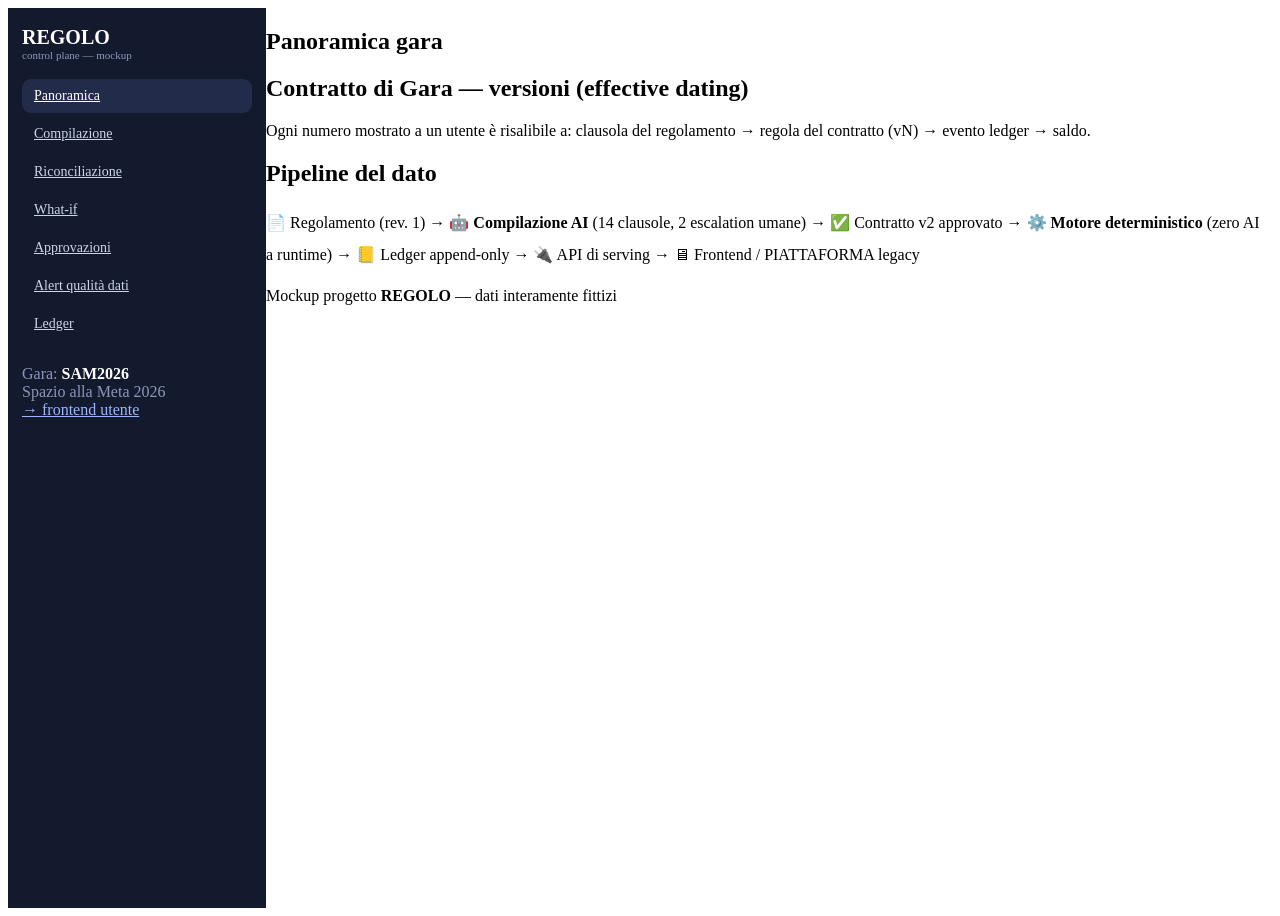
==== mockup/05_frontend/backoffice.html @ 6100ba3d "Progetto REGOLO: presentazione, mockup end-to-end e roadmap Fase 0 completa: documento di presentazi" ====
<!DOCTYPE html>
<html lang="it">
<head>
<meta charset="utf-8">
<meta name="viewport" content="width=device-width, initial-scale=1">
<title>REGOLO — Backoffice (control plane)</title>
<link rel="stylesheet" href="/static/style.css">
<style>
  body { display:flex; min-height:100vh; }
  aside { width:230px; background:#141a2e; color:#cdd4ea; padding:18px 14px; flex-shrink:0; }
  aside .logo { font-size:20px; font-weight:800; color:#fff; margin-bottom:4px; }
  aside .logo small { display:block; font-size:11px; font-weight:500; color:#8c96b8; }
  aside nav { margin-top:18px; display:flex; flex-direction:column; gap:4px; }
  aside nav a { display:block; padding:9px 12px; border-radius:9px; color:#cdd4ea; font-size:14px; }
  aside nav a.attivo, aside nav a:hover { background:#222b49; color:#fff; }
  main { flex:1; }
  main .contenitore { max-width:1000px; }
  section { display:none; } section.attiva { display:block; }
  .clausola { border:1px solid var(--bordo); border-radius:12px; padding:14px; margin-bottom:10px; }
  .conf-bar { height:7px; border-radius:99px; background:#e9edf6; overflow:hidden; width:120px; display:inline-block; vertical-align:middle; }
  .escalation { background:#fbf6ea; border:1px solid #ecd9a8; border-radius:10px; padding:10px 12px; margin-top:10px; font-size:13.5px; }
  .versione { border-left:3px solid var(--blu); padding:6px 12px; margin:8px 0; }
</style>
</head>
<body>
<aside>
  <div class="logo">REGOLO <small>control plane — mockup</small></div>
  <nav id="nav">
    <a href="#panoramica" class="attivo">Panoramica</a>
    <a href="#compilazione">Compilazione</a>
    <a href="#riconciliazione">Riconciliazione</a>
    <a href="#whatif">What-if</a>
    <a href="#approvazioni">Approvazioni</a>
    <a href="#alert">Alert qualità dati</a>
    <a href="#ledger">Ledger</a>
  </nav>
  <p class="small" style="color:#8c96b8; margin-top:24px">Gara: <b style="color:#fff">SAM2026</b><br>
  Spazio alla Meta 2026<br><a href="/" style="color:#9db4ff">→ frontend utente</a></p>
</aside>

<main>
<div class="barra-brand"></div>
<div class="contenitore">

  <!-- ══════════ PANORAMICA ══════════ -->
  <section id="panoramica" class="attiva">
    <h1 style="margin-bottom:14px">Panoramica gara</h1>
    <div class="riga" style="margin-bottom:16px" id="pan-kpi"></div>
    <div class="card">
      <h2>Contratto di Gara — versioni (effective dating)</h2>
      <div id="pan-versioni"></div>
      <p class="small muted" style="margin-top:8px">Ogni numero mostrato a un utente è risalibile a:
      clausola del regolamento → regola del contratto (vN) → evento ledger → saldo.</p>
    </div>
    <div class="card">
      <h2>Pipeline del dato</h2>
      <p class="small" style="line-height:2">
        📄 Regolamento (rev. 1) → 🤖 <b>Compilazione AI</b> (14 clausole, 2 escalation umane) →
        ✅ Contratto v2 approvato → ⚙️ <b>Motore deterministico</b> (zero AI a runtime) →
        📒 Ledger append-only → 🔌 API di serving → 🖥 Frontend / PIATTAFORMA legacy</p>
    </div>
  </section>

  <!-- ══════════ COMPILAZIONE ══════════ -->
  <section id="compilazione">
    <h1 style="margin-bottom:6px">Compilazione del regolamento</h1>
    <p class="muted small" style="margin-bottom:14px" id="comp-meta">—</p>
    <div class="riga" style="margin-bottom:16px" id="comp-kpi"></div>
    <div id="comp-clausole"></div>
  </section>

  <!-- ══════════ RICONCILIAZIONE ══════════ -->
  <section id="riconciliazione">
    <h1 style="margin-bottom:6px">Riconciliazione — shadow mode</h1>
    <p class="muted small" style="margin-bottom:14px">Confronto notturno tra il calcolo REGOLO e i punteggi
    della PIATTAFORMA legacy (aprile + maggio). Le divergenze hanno una diagnosi automatica.</p>
    <div class="riga" style="margin-bottom:16px" id="ric-kpi"></div>
    <div class="card">
      <table><thead><tr><th>PV</th><th style="text-align:right">REGOLO</th>
        <th style="text-align:right">Piattaforma</th><th style="text-align:right">Δ</th><th>Esito</th></tr></thead>
        <tbody id="ric-righe"></tbody></table>
    </div>
  </section>

  <!-- ══════════ WHAT-IF ══════════ -->
  <section id="whatif">
    <h1 style="margin-bottom:6px">What-if — replay retroattivo</h1>
    <p class="muted small" style="margin-bottom:14px" id="wi-descr">—</p>
    <div class="riga" style="margin-bottom:16px" id="wi-kpi"></div>
    <div class="card">
      <h2>Impatto per punto vendita (Δ maggiori)</h2>
      <table><thead><tr><th>PV</th><th>Cluster</th><th style="text-align:right">Punti v1</th>
        <th style="text-align:right">Punti v2 retro</th><th style="text-align:right">Δ</th></tr></thead>
        <tbody id="wi-righe"></tbody></table>
      <p class="small muted" style="margin-top:8px">Il replay è una riesecuzione integrale del motore con
      la v2 su aprile+maggio: è così che una revisione di regolamento diventa un conguaglio
      controllato invece di una richiesta di sviluppo.</p>
    </div>
  </section>

  <!-- ══════════ APPROVAZIONI ══════════ -->
  <section id="approvazioni">
    <h1 style="margin-bottom:6px">Approvazioni (HITL)</h1>
    <p class="muted small" style="margin-bottom:14px">Nessun batch di credito viene contabilizzato senza
    firma umana. L'AI propone, un umano approva.</p>
    <div id="appr-lista"></div>
  </section>

  <!-- ══════════ ALERT ══════════ -->
  <section id="alert">
    <h1 style="margin-bottom:6px">Alert qualità dati</h1>
    <p class="muted small" style="margin-bottom:14px">Input fuori scala rispetto allo storico: esclusi dal
    calcolo (quarantena) finché non vengono verificati col Promotore.</p>
    <div id="alert-lista"></div>
  </section>

  <!-- ══════════ LEDGER ══════════ -->
  <section id="ledger">
    <h1 style="margin-bottom:6px">Ledger eventi <span class="muted small" id="led-tot"></span></h1>
    <p class="muted small" style="margin-bottom:14px">Append-only: i saldi sono somme di eventi, mai valori
    sovrascritti. Filtra per punto vendita:</p>
    <select id="led-filtro" style="margin-bottom:14px"><option value="">— tutti i PV —</option></select>
    <div class="card">
      <table><thead><tr><th>Id</th><th>Data</th><th>PV</th><th>Descrizione</th>
        <th style="text-align:right">Punti</th><th>v</th><th>Stato</th></tr></thead>
        <tbody id="led-righe"></tbody></table>
    </div>
  </section>

  <div class="footer-demo">Mockup progetto <b>REGOLO</b> — dati interamente fittizi</div>
</div>
</main>

<script>
const fmt = n => n.toLocaleString("it-IT");
const eur = n => n.toLocaleString("it-IT", {style:"currency", currency:"EUR"});
const api = async p => (await fetch(p)).json();
const kpiCard = (label, valore, sub) =>
  `<div class="card flex1"><div class="kpi-label">${label}</div>
   <div class="kpi-valore">${valore}</div><div class="kpi-sub">${sub || ""}</div></div>`;

// navigazione a sezioni
function vai(hash) {
  document.querySelectorAll("section").forEach(s => s.classList.remove("attiva"));
  document.querySelectorAll("#nav a").forEach(a => a.classList.remove("attivo"));
  const id = (hash || "#panoramica").slice(1);
  document.getElementById(id)?.classList.add("attiva");
  document.querySelector(`#nav a[href="#${id}"]`)?.classList.add("attivo");
}
window.addEventListener("hashchange", () => vai(location.hash));

async function init() {
  const [gara, ric, wi, appr, alerts, comp, led, pvs] = await Promise.all([
    api("/api/gara"), api("/api/riconciliazione"), api("/api/whatif"), api("/api/approvazioni"),
    api("/api/alerts"), api("/api/compilazione"), api("/api/ledger?limit=100"), api("/api/pv")]);

  // ----- panoramica -----
  document.getElementById("pan-kpi").innerHTML =
    kpiCard("Contratto attivo", "v" + gara.contratto_attivo, "dal 01/06 (effective dating)") +
    kpiCard("Punti vendita", pvs.length, "3 cluster") +
    kpiCard("Riconciliazione", `${ric.allineati}/${ric.pv_totali}`, ric.divergenze + " divergenze trovate") +
    kpiCard("Alert aperti", alerts.length, "quarantena dati");
  document.getElementById("pan-versioni").innerHTML = gara.versioni_contratto.map(v =>
    `<div class="versione"><b>v${v.v}</b> — valida dal ${v.valido_dal} · approvata il ${v.approvato_il}
     ${v.changelog ? '<div class="small muted">' + v.changelog.join(" · ") + "</div>" : ""}</div>`).join("");

  // ----- compilazione -----
  const s = comp.statistiche;
  document.getElementById("comp-meta").textContent =
    `${comp.documento_fonte} (${comp.revisione_fonte}) · compilato il ${comp.data_compilazione} · ` +
    `approvato da ${comp.approvato_da} il ${comp.approvato_il}`;
  document.getElementById("comp-kpi").innerHTML =
    kpiCard("Clausole analizzate", s.clausole_analizzate, "") +
    kpiCard("Interpretate auto", s.interpretate_automaticamente, "confidenza ≥ soglia") +
    kpiCard("Escalation a umano", s.escalation_verifica_umana, "ambiguità bloccanti, poi risolte");
  document.getElementById("comp-clausole").innerHTML = comp.clausole.map(c => {
    const colore = c.confidenza >= 0.85 ? "var(--ok)" : c.confidenza >= 0.7 ? "var(--warn)" : "var(--ko)";
    return `<div class="clausola">
      <div style="display:flex; gap:10px; align-items:center; flex-wrap:wrap">
        <b>${c.id} · ${c.articolo}</b>
        <span class="conf-bar"><span style="display:block;height:100%;width:${Math.round(c.confidenza*100)}%;background:${colore}"></span></span>
        <span class="small muted">confidenza ${(c.confidenza*100).toFixed(0)}%</span>
        ${c.stato === "auto" ? '<span class="chip ok">auto</span>'
                             : '<span class="chip warn">verificata da umano</span>'}
      </div>
      <div class="small muted" style="margin:8px 0 4px">«${c.testo_estratto}»</div>
      <div class="small"><b>Interpretazione:</b> ${c.interpretazione}</div>
      ${c.escalation ? `<div class="escalation">⚠️ <b>${c.escalation.motivo}</b><br>
        ✔ ${c.escalation.risoluzione}<br>
        <span class="muted">${c.escalation.fonte_risoluzione} — verificato da ${c.escalation.verificato_da}
        il ${c.escalation.verificato_il}</span></div>` : ""}
    </div>`;
  }).join("");

  // ----- riconciliazione -----
  document.getElementById("ric-kpi").innerHTML =
    kpiCard("PV confrontati", ric.pv_totali, ric.periodi.join(" + ")) +
    kpiCard("Allineati", ric.allineati, "Δ = 0") +
    kpiCard("Divergenze", ric.divergenze, "con diagnosi automatica");
  document.getElementById("ric-righe").innerHTML = ric.righe.map(r =>
    `<tr class="${r.esito === "KO" ? "evidenzia" : ""}">
      <td>${r.pv}<div class="small muted">${r.insegna}</div></td>
      <td style="text-align:right">${fmt(r.punti_regolo)}</td>
      <td style="text-align:right">${fmt(r.punti_piattaforma)}</td>
      <td style="text-align:right" class="${r.delta ? "punti-neg" : ""}">${r.delta > 0 ? "+" : ""}${fmt(r.delta)}</td>
      <td>${r.esito === "OK" ? '<span class="chip ok">OK</span>' : '<span class="chip ko">KO</span>'}
      ${r.diagnosi ? '<div class="small" style="max-width:330px;margin-top:4px">🔎 ' + r.diagnosi + "</div>" : ""}</td></tr>`).join("");

  // ----- what-if -----
  document.getElementById("wi-descr").textContent = wi.descrizione;
  document.getElementById("wi-kpi").innerHTML =
    kpiCard("Δ punti totale", "+" + fmt(wi.delta_punti_totale), "v2 retroattiva vs corso effettivo") +
    kpiCard("Δ budget premi", "+" + eur(wi.delta_budget_eur), "a 0,25 €/punto") +
    kpiCard("PV impattati", wi.pv_impattati, "su " + wi.righe.length);
  document.getElementById("wi-righe").innerHTML = wi.righe.slice(0, 12).map(r =>
    `<tr><td>${r.pv}<div class="small muted">${r.insegna}</div></td><td>${r.cluster}</td>
      <td style="text-align:right">${fmt(r.punti_v1)}</td>
      <td style="text-align:right">${fmt(r.punti_v2_retro)}</td>
      <td style="text-align:right" class="punti-pos">+${fmt(r.delta)}</td></tr>`).join("");

  // ----- approvazioni -----
  document.getElementById("appr-lista").innerHTML = appr.map((a, i) => `
    <div class="card"><div style="display:flex; align-items:center; gap:12px; flex-wrap:wrap">
      <div style="flex:1"><b>${a.batch}</b>
        <div class="small muted">${fmt(a.punti)} punti${a.valore_eur ? " · " + eur(a.valore_eur) : ""}
        ${a.pv_coinvolti ? " · " + a.pv_coinvolti + " PV" : ""}${a.nota ? " · " + a.nota : ""}</div>
        ${a.approvato_da ? `<div class="small muted">approvato da ${a.approvato_da} il ${a.approvato_il}</div>` : ""}</div>
      ${a.stato === "approvato"
        ? '<span class="chip ok">approvato</span>'
        : `<span class="chip warn" id="appr-chip-${i}">in attesa</span>
           <button class="primario" id="appr-btn-${i}"
             onclick="document.getElementById('appr-chip-${i}').outerHTML='<span class=&quot;chip ok&quot;>approvato (demo)</span>';this.disabled=true">
             Approva batch</button>`}
    </div></div>`).join("");

  // ----- alert -----
  document.getElementById("alert-lista").innerHTML = alerts.length ? alerts.map(a => `
    <div class="card"><b>⚠️ ${a.pv} — periodo ${a.periodo}</b>
      <span class="chip warn" style="margin-left:8px">${a.stato}</span>
      <p class="small" style="margin-top:8px">${a.dettaglio}</p></div>`).join("")
    : '<div class="card muted">Nessun alert aperto.</div>';

  // ----- ledger -----
  const sel = document.getElementById("led-filtro");
  sel.innerHTML += pvs.map(p => `<option value="${p.codice}">${p.codice} — ${p.insegna}</option>`).join("");
  const renderLedger = d => {
    document.getElementById("led-tot").textContent = `(${d.totale} eventi, mostro i più recenti)`;
    document.getElementById("led-righe").innerHTML = d.eventi.map(e =>
      `<tr><td class="muted small">${e.id}</td><td class="muted">${e.ts.slice(0,10)}</td><td>${e.pv}</td>
        <td class="small">${e.descrizione}</td>
        <td style="text-align:right" class="${e.punti < 0 ? "punti-neg" : "punti-pos"}">${e.punti > 0 ? "+" : ""}${fmt(e.punti)}</td>
        <td class="muted small">v${e.contratto_v}</td>
        <td>${e.stato === "contabilizzato" ? '<span class="chip ok">contab.</span>' : '<span class="chip warn">in appr.</span>'}</td></tr>`).join("");
  };
  renderLedger(led);
  sel.onchange = async () => renderLedger(await api("/api/ledger?limit=100" + (sel.value ? "&pv=" + sel.value : "")));

  vai(location.hash);
}
init();
</script>
</body>
</html>
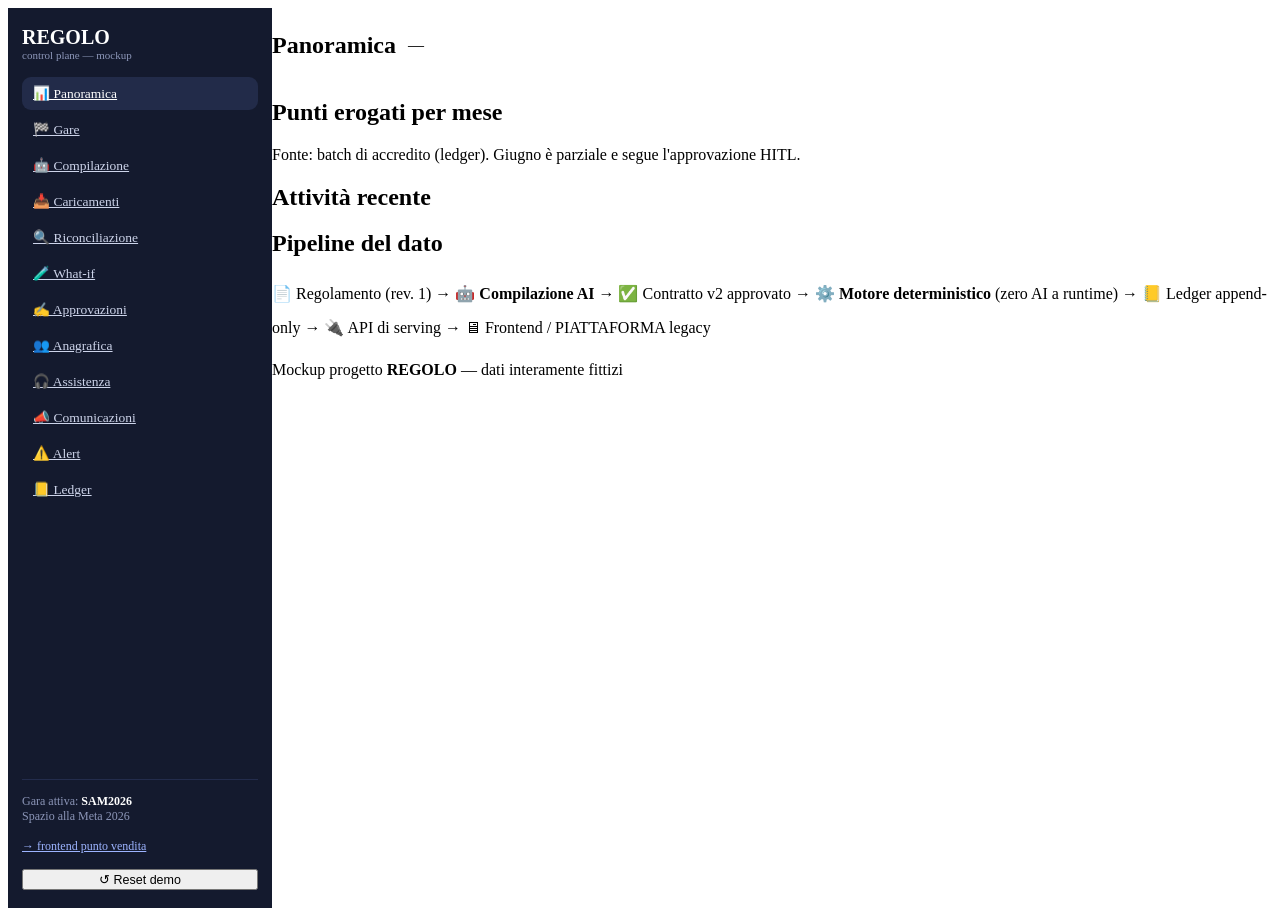
==== commit d275e9ee: "Frontend e backoffice maturi: azioni reali su runtime store - API v2: ordini a catalogo (controllo s" ====
--- a/mockup/05_frontend/backoffice.html
+++ b/mockup/05_frontend/backoffice.html
@@ -7,257 +7,611 @@
 <link rel="stylesheet" href="/static/style.css">
 <style>
   body { display:flex; min-height:100vh; }
-  aside { width:230px; background:#141a2e; color:#cdd4ea; padding:18px 14px; flex-shrink:0; }
-  aside .logo { font-size:20px; font-weight:800; color:#fff; margin-bottom:4px; }
+  aside { width:236px; background:#141a2e; color:#cdd4ea; padding:18px 14px; flex-shrink:0;
+          display:flex; flex-direction:column; }
+  aside .logo { font-size:20px; font-weight:800; color:#fff; }
   aside .logo small { display:block; font-size:11px; font-weight:500; color:#8c96b8; }
-  aside nav { margin-top:18px; display:flex; flex-direction:column; gap:4px; }
-  aside nav a { display:block; padding:9px 12px; border-radius:9px; color:#cdd4ea; font-size:14px; }
+  aside nav { margin-top:16px; display:flex; flex-direction:column; gap:3px; }
+  aside nav a { display:flex; align-items:center; gap:9px; padding:8px 11px; border-radius:9px;
+                color:#cdd4ea; font-size:13.5px; }
   aside nav a.attivo, aside nav a:hover { background:#222b49; color:#fff; }
-  main { flex:1; }
-  main .contenitore { max-width:1000px; }
-  section { display:none; } section.attiva { display:block; }
-  .clausola { border:1px solid var(--bordo); border-radius:12px; padding:14px; margin-bottom:10px; }
-  .conf-bar { height:7px; border-radius:99px; background:#e9edf6; overflow:hidden; width:120px; display:inline-block; vertical-align:middle; }
-  .escalation { background:#fbf6ea; border:1px solid #ecd9a8; border-radius:10px; padding:10px 12px; margin-top:10px; font-size:13.5px; }
-  .versione { border-left:3px solid var(--blu); padding:6px 12px; margin:8px 0; }
+  aside nav a .badge { margin-left:auto; background:var(--ko); color:#fff; font-size:10.5px;
+                       border-radius:99px; padding:1px 7px; }
+  aside .fondo { margin-top:auto; padding-top:14px; border-top:1px solid #232c4c; font-size:12px; color:#8c96b8; }
+  main { flex:1; min-width:0; }
+  main .contenitore { max-width:1020px; }
+  section.vista { display:none; } section.vista.attiva { display:block; animation:appare .22s ease; }
+  .clausola { border:1px solid var(--bordo); border-radius:12px; padding:13px 15px; margin-bottom:10px; background:#fff; }
+  .conf-bar { height:7px; border-radius:99px; background:#e9edf6; overflow:hidden; width:110px;
+              display:inline-block; vertical-align:middle; }
+  .escalation { background:#fbf6ea; border:1px solid #ecd9a8; border-radius:10px; padding:10px 12px;
+                margin-top:10px; font-size:13.5px; }
+  .testata-vista { display:flex; align-items:center; gap:12px; flex-wrap:wrap; margin:4px 0 14px; }
+  .testata-vista p { width:100%; }
 </style>
 </head>
 <body>
 <aside>
   <div class="logo">REGOLO <small>control plane — mockup</small></div>
   <nav id="nav">
-    <a href="#panoramica" class="attivo">Panoramica</a>
-    <a href="#compilazione">Compilazione</a>
-    <a href="#riconciliazione">Riconciliazione</a>
-    <a href="#whatif">What-if</a>
-    <a href="#approvazioni">Approvazioni</a>
-    <a href="#alert">Alert qualità dati</a>
-    <a href="#ledger">Ledger</a>
+    <a href="#panoramica" class="attivo">📊 Panoramica</a>
+    <a href="#gare">🏁 Gare</a>
+    <a href="#compilazione">🤖 Compilazione</a>
+    <a href="#caricamenti">📥 Caricamenti</a>
+    <a href="#riconciliazione">🔍 Riconciliazione</a>
+    <a href="#whatif">🧪 What-if</a>
+    <a href="#approvazioni">✍️ Approvazioni<span class="badge" id="b-appr" style="display:none"></span></a>
+    <a href="#anagrafica">👥 Anagrafica</a>
+    <a href="#assistenza">🎧 Assistenza<span class="badge" id="b-tck" style="display:none"></span></a>
+    <a href="#comunicazioni">📣 Comunicazioni</a>
+    <a href="#alert">⚠️ Alert<span class="badge" id="b-alert" style="display:none"></span></a>
+    <a href="#ledger">📒 Ledger</a>
   </nav>
-  <p class="small" style="color:#8c96b8; margin-top:24px">Gara: <b style="color:#fff">SAM2026</b><br>
-  Spazio alla Meta 2026<br><a href="/" style="color:#9db4ff">→ frontend utente</a></p>
+  <div class="fondo">
+    Gara attiva: <b style="color:#fff">SAM2026</b><br>Spazio alla Meta 2026<br><br>
+    <a href="/" style="color:#9db4ff">→ frontend punto vendita</a><br><br>
+    <button class="pericolo" style="width:100%; font-size:12.5px" id="btn-reset">↺ Reset demo</button>
+  </div>
 </aside>
 
 <main>
 <div class="barra-brand"></div>
 <div class="contenitore">
 
-  <!-- ══════════ PANORAMICA ══════════ -->
-  <section id="panoramica" class="attiva">
-    <h1 style="margin-bottom:14px">Panoramica gara</h1>
-    <div class="riga" style="margin-bottom:16px" id="pan-kpi"></div>
-    <div class="card">
-      <h2>Contratto di Gara — versioni (effective dating)</h2>
-      <div id="pan-versioni"></div>
-      <p class="small muted" style="margin-top:8px">Ogni numero mostrato a un utente è risalibile a:
-      clausola del regolamento → regola del contratto (vN) → evento ledger → saldo.</p>
+<!-- ════════ PANORAMICA ════════ -->
+<section id="panoramica" class="vista attiva">
+  <div class="testata-vista"><h1>Panoramica</h1><span class="chip viola" id="p-contratto">—</span></div>
+  <div class="riga" style="margin-bottom:16px" id="p-kpi"></div>
+  <div class="riga">
+    <div class="card flex1" style="min-width:330px">
+      <h2>Punti erogati per mese</h2>
+      <div id="p-mesi"></div>
+      <p class="small muted" style="margin-top:8px">Fonte: batch di accredito (ledger). Giugno è
+      parziale e segue l'approvazione HITL.</p>
     </div>
-    <div class="card">
-      <h2>Pipeline del dato</h2>
-      <p class="small" style="line-height:2">
-        📄 Regolamento (rev. 1) → 🤖 <b>Compilazione AI</b> (14 clausole, 2 escalation umane) →
-        ✅ Contratto v2 approvato → ⚙️ <b>Motore deterministico</b> (zero AI a runtime) →
-        📒 Ledger append-only → 🔌 API di serving → 🖥 Frontend / PIATTAFORMA legacy</p>
+    <div class="card flex1" style="min-width:330px">
+      <h2>Attività recente</h2>
+      <div id="p-attivita"></div>
     </div>
-  </section>
-
-  <!-- ══════════ COMPILAZIONE ══════════ -->
-  <section id="compilazione">
-    <h1 style="margin-bottom:6px">Compilazione del regolamento</h1>
-    <p class="muted small" style="margin-bottom:14px" id="comp-meta">—</p>
-    <div class="riga" style="margin-bottom:16px" id="comp-kpi"></div>
-    <div id="comp-clausole"></div>
-  </section>
-
-  <!-- ══════════ RICONCILIAZIONE ══════════ -->
-  <section id="riconciliazione">
-    <h1 style="margin-bottom:6px">Riconciliazione — shadow mode</h1>
-    <p class="muted small" style="margin-bottom:14px">Confronto notturno tra il calcolo REGOLO e i punteggi
-    della PIATTAFORMA legacy (aprile + maggio). Le divergenze hanno una diagnosi automatica.</p>
-    <div class="riga" style="margin-bottom:16px" id="ric-kpi"></div>
-    <div class="card">
-      <table><thead><tr><th>PV</th><th style="text-align:right">REGOLO</th>
-        <th style="text-align:right">Piattaforma</th><th style="text-align:right">Δ</th><th>Esito</th></tr></thead>
-        <tbody id="ric-righe"></tbody></table>
+  </div>
+  <div class="card">
+    <h2>Pipeline del dato</h2>
+    <p class="small" style="line-height:2.1">
+      📄 Regolamento (rev. 1) → 🤖 <b>Compilazione AI</b> → ✅ Contratto v2 approvato →
+      ⚙️ <b>Motore deterministico</b> (zero AI a runtime) → 📒 Ledger append-only →
+      🔌 API di serving → 🖥 Frontend / PIATTAFORMA legacy</p>
+  </div>
+</section>
+
+<!-- ════════ GARE ════════ -->
+<section id="gare" class="vista">
+  <div class="testata-vista"><h1>Gare</h1>
+    <div class="spacer"></div>
+    <button class="primario" onclick="modaleNuovaGara()">+ Nuova gara da regolamento</button></div>
+  <div class="card">
+    <div style="display:flex; gap:10px; align-items:center; flex-wrap:wrap">
+      <h2 style="margin:0">Spazio alla Meta 2026</h2>
+      <span class="chip ok">attiva</span><span class="chip">SAM2026</span>
+      <span class="chip blu" id="g-giorni">—</span>
     </div>
-  </section>
-
-  <!-- ══════════ WHAT-IF ══════════ -->
-  <section id="whatif">
-    <h1 style="margin-bottom:6px">What-if — replay retroattivo</h1>
-    <p class="muted small" style="margin-bottom:14px" id="wi-descr">—</p>
-    <div class="riga" style="margin-bottom:16px" id="wi-kpi"></div>
-    <div class="card">
-      <h2>Impatto per punto vendita (Δ maggiori)</h2>
-      <table><thead><tr><th>PV</th><th>Cluster</th><th style="text-align:right">Punti v1</th>
-        <th style="text-align:right">Punti v2 retro</th><th style="text-align:right">Δ</th></tr></thead>
-        <tbody id="wi-righe"></tbody></table>
-      <p class="small muted" style="margin-top:8px">Il replay è una riesecuzione integrale del motore con
-      la v2 su aprile+maggio: è così che una revisione di regolamento diventa un conguaglio
-      controllato invece di una richiesta di sviluppo.</p>
+    <p class="small muted" style="margin:8px 0 12px" id="g-periodo">—</p>
+    <h3>Versioni del contratto (effective dating)</h3>
+    <div id="g-versioni" style="margin-top:6px"></div>
+    <div class="riga" style="margin-top:14px">
+      <div class="card flex1" style="box-shadow:none; background:#f8fafe">
+        <b>📄 Regolamento</b><p class="small muted" style="margin-top:4px">
+        mockup/00_regolamento/REGOLAMENTO_SPAZIO_ALLA_META_2026.md — 12 articoli, rev. 1 del 28/05</p></div>
+      <div class="card flex1" style="box-shadow:none; background:#f8fafe">
+        <b>📐 Contratti YAML</b><p class="small muted" style="margin-top:4px">
+        mockup/01_contratto/gara_spazio_alla_meta.v1.yaml · .v2.yaml — ogni regola cita la clausola</p></div>
     </div>
-  </section>
-
-  <!-- ══════════ APPROVAZIONI ══════════ -->
-  <section id="approvazioni">
-    <h1 style="margin-bottom:6px">Approvazioni (HITL)</h1>
-    <p class="muted small" style="margin-bottom:14px">Nessun batch di credito viene contabilizzato senza
-    firma umana. L'AI propone, un umano approva.</p>
-    <div id="appr-lista"></div>
-  </section>
-
-  <!-- ══════════ ALERT ══════════ -->
-  <section id="alert">
-    <h1 style="margin-bottom:6px">Alert qualità dati</h1>
-    <p class="muted small" style="margin-bottom:14px">Input fuori scala rispetto allo storico: esclusi dal
-    calcolo (quarantena) finché non vengono verificati col Promotore.</p>
-    <div id="alert-lista"></div>
-  </section>
-
-  <!-- ══════════ LEDGER ══════════ -->
-  <section id="ledger">
-    <h1 style="margin-bottom:6px">Ledger eventi <span class="muted small" id="led-tot"></span></h1>
-    <p class="muted small" style="margin-bottom:14px">Append-only: i saldi sono somme di eventi, mai valori
-    sovrascritti. Filtra per punto vendita:</p>
-    <select id="led-filtro" style="margin-bottom:14px"><option value="">— tutti i PV —</option></select>
-    <div class="card">
-      <table><thead><tr><th>Id</th><th>Data</th><th>PV</th><th>Descrizione</th>
-        <th style="text-align:right">Punti</th><th>v</th><th>Stato</th></tr></thead>
-        <tbody id="led-righe"></tbody></table>
+  </div>
+</section>
+
+<!-- ════════ COMPILAZIONE ════════ -->
+<section id="compilazione" class="vista">
+  <div class="testata-vista"><h1>Compilazione del regolamento</h1>
+    <p class="muted small" id="comp-meta">—</p></div>
+  <div id="comp-ai"></div>
+  <div class="riga" style="margin-bottom:16px" id="comp-kpi"></div>
+  <div id="comp-clausole"></div>
+</section>
+
+<!-- ════════ CARICAMENTI ════════ -->
+<section id="caricamenti" class="vista">
+  <div class="testata-vista"><h1>Caricamento dati di prestazione</h1>
+    <p class="muted small">Flusso B: il file viene validato (schema, codici PV, valori, anomalie vs
+    storico) prima di entrare nel motore. Trascina un CSV per provare la validazione reale —
+    es. <code>mockup/02_dati/prestazioni_2026-06.csv</code>.</p></div>
+  <div class="dropzone" id="dropzone">
+    <div style="font-size:30px">📥</div>
+    <b>Trascina qui il file prestazioni</b> oppure clicca per sceglierlo<br>
+    <span class="small">CSV — colonne: periodo, codice_pv, luce_gas, fibra, fotovoltaico, wallbox,
+    clima, storni_luce_gas, storni_fibra</span>
+    <input type="file" id="file-input" accept=".csv" style="display:none">
+  </div>
+  <div id="caric-report" style="margin-top:16px"></div>
+  <div class="card" style="margin-top:16px">
+    <h2>Storico caricamenti</h2>
+    <table><thead><tr><th>File</th><th>Data</th><th style="text-align:right">Righe</th><th>Esito</th><th>Nota</th></tr></thead>
+    <tbody id="caric-storico"></tbody></table>
+  </div>
+</section>
+
+<!-- ════════ RICONCILIAZIONE ════════ -->
+<section id="riconciliazione" class="vista">
+  <div class="testata-vista"><h1>Riconciliazione — shadow mode</h1>
+    <p class="muted small">Confronto notturno tra REGOLO e la PIATTAFORMA legacy (aprile + maggio).
+    Le divergenze hanno diagnosi automatica.</p></div>
+  <div class="riga" style="margin-bottom:16px" id="ric-kpi"></div>
+  <div class="card">
+    <table><thead><tr><th>PV</th><th style="text-align:right">REGOLO</th>
+      <th style="text-align:right">Piattaforma</th><th style="text-align:right">Δ</th><th>Esito</th></tr></thead>
+      <tbody id="ric-righe"></tbody></table>
+  </div>
+</section>
+
+<!-- ════════ WHAT-IF ════════ -->
+<section id="whatif" class="vista">
+  <div class="testata-vista"><h1>What-if — replay retroattivo</h1>
+    <p class="muted small" id="wi-descr">—</p></div>
+  <div class="riga" style="margin-bottom:16px" id="wi-kpi"></div>
+  <div class="card">
+    <h2>Impatto per punto vendita (Δ maggiori)</h2>
+    <table><thead><tr><th>PV</th><th>Cluster</th><th style="text-align:right">Punti v1</th>
+      <th style="text-align:right">Punti v2 retro</th><th style="text-align:right">Δ</th></tr></thead>
+      <tbody id="wi-righe"></tbody></table>
+    <p class="small muted" style="margin-top:8px">Il replay è una riesecuzione reale del motore con la
+    v2 su aprile+maggio: le revisioni diventano conguagli controllati, non change request.</p>
+  </div>
+</section>
+
+<!-- ════════ APPROVAZIONI ════════ -->
+<section id="approvazioni" class="vista">
+  <div class="testata-vista"><h1>Approvazioni (HITL)</h1>
+    <p class="muted small">Nessun batch di credito viene contabilizzato senza firma umana.
+    L'approvazione qui sotto è <b>reale</b>: sposta gli eventi di giugno in «contabilizzato»
+    e aggiorna i saldi che i PV vedono sul frontend.</p></div>
+  <div id="appr-lista"></div>
+</section>
+
+<!-- ════════ ANAGRAFICA ════════ -->
+<section id="anagrafica" class="vista">
+  <div class="testata-vista"><h1>Anagrafica punti vendita</h1>
+    <div class="spacer"></div>
+    <input id="ana-cerca" placeholder="🔎 cerca per codice, città, insegna…" style="min-width:240px">
+    <button class="primario" onclick="modaleNuovoPV()">+ Nuovo PV</button></div>
+  <div class="card">
+    <table><thead><tr><th>PV</th><th>Località</th><th>Cluster</th><th style="text-align:right">Media 2025</th>
+      <th style="text-align:right">Saldo disp.</th><th>Pos.</th><th>Stato</th><th></th></tr></thead>
+      <tbody id="ana-righe"></tbody></table>
+  </div>
+  <p class="small muted">La scrittura dell'anagrafica verso la PIATTAFORMA legacy (write-back) arriva
+  in Fase 2 — qui la modifica è dimostrativa. La dedup AI-assistita è prevista nel control plane reale.</p>
+</section>
+
+<!-- ════════ ASSISTENZA ════════ -->
+<section id="assistenza" class="vista">
+  <div class="testata-vista"><h1>Contact center — coda richieste</h1>
+    <p class="muted small">I ticket aperti dai PV sul frontend arrivano qui. La risposta è
+    <b>reale</b>: il PV la vede nella sua area assistenza.</p></div>
+  <div id="tck-lista"></div>
+</section>
+
+<!-- ════════ COMUNICAZIONI ════════ -->
+<section id="comunicazioni" class="vista">
+  <div class="testata-vista"><h1>Comunicazioni</h1>
+    <p class="muted small">Le comunicazioni pubblicate qui compaiono subito nella sezione News del
+    frontend (azione reale).</p></div>
+  <div class="riga">
+    <div class="card flex1" style="min-width:320px">
+      <h2>Pubblica comunicazione</h2>
+      <label class="campo">Titolo</label>
+      <input id="com-titolo" style="width:100%" placeholder="es. Nuovi premi a catalogo da luglio">
+      <label class="campo">Testo</label>
+      <textarea id="com-testo" placeholder="Testo della comunicazione…"></textarea>
+      <div style="display:flex; justify-content:flex-end; margin-top:12px">
+        <button class="primario" id="com-invia">Pubblica</button></div>
     </div>
-  </section>
-
-  <div class="footer-demo">Mockup progetto <b>REGOLO</b> — dati interamente fittizi</div>
+    <div class="card flex1" style="min-width:320px">
+      <h2>Pubblicate</h2>
+      <div id="com-lista"></div>
+    </div>
+  </div>
+</section>
+
+<!-- ════════ ALERT ════════ -->
+<section id="alert" class="vista">
+  <div class="testata-vista"><h1>Alert qualità dati</h1>
+    <p class="muted small">Input fuori scala rispetto allo storico: esclusi dal calcolo (quarantena)
+    finché non vengono verificati.</p></div>
+  <div id="alert-lista"></div>
+</section>
+
+<!-- ════════ LEDGER ════════ -->
+<section id="ledger" class="vista">
+  <div class="testata-vista"><h1>Ledger eventi <span class="muted small" id="led-tot"></span></h1>
+    <div class="spacer"></div>
+    <select id="led-filtro"><option value="">— tutti i PV —</option></select></div>
+  <div class="card">
+    <table><thead><tr><th>Id</th><th>Data</th><th>PV</th><th>Descrizione</th>
+      <th style="text-align:right">Punti</th><th>v</th><th>Stato</th></tr></thead>
+      <tbody id="led-righe"></tbody></table>
+  </div>
+  <p class="small muted">Append-only: i saldi sono somme di eventi, mai valori sovrascritti.
+  Le spese a catalogo (runtime) compaiono nei movimenti dei singoli PV.</p>
+</section>
+
+<div class="footer-demo">Mockup progetto <b>REGOLO</b> — dati interamente fittizi</div>
 </div>
 </main>
 
+<div class="modale-sfondo" id="modale-sfondo"><div class="modale" id="modale"></div></div>
+<div id="toasts"></div>
+
 <script>
+/* ---------- helper ---------- */
+const $ = id => document.getElementById(id);
 const fmt = n => n.toLocaleString("it-IT");
 const eur = n => n.toLocaleString("it-IT", {style:"currency", currency:"EUR"});
-const api = async p => (await fetch(p)).json();
+const api = async p => { const r = await fetch(p); if (!r.ok) throw (await r.json()); return r.json(); };
+const apiPost = async (p, corpo) => {
+  const r = await fetch(p, {method:"POST", headers:{"Content-Type":"application/json"},
+                            body: corpo ? JSON.stringify(corpo) : "{}"});
+  const d = await r.json(); if (!r.ok) throw d; return d;
+};
+function toast(msg, tipo) { const t = document.createElement("div");
+  t.className = "toast " + (tipo || ""); t.textContent = msg;
+  $("toasts").appendChild(t); setTimeout(() => t.remove(), 4200); }
+function apriModale(html) { $("modale").innerHTML = html; $("modale-sfondo").classList.add("aperta"); }
+function chiudiModale() { $("modale-sfondo").classList.remove("aperta"); }
+$("modale-sfondo").onclick = e => { if (e.target.id === "modale-sfondo") chiudiModale(); };
 const kpiCard = (label, valore, sub) =>
   `<div class="card flex1"><div class="kpi-label">${label}</div>
-   <div class="kpi-valore">${valore}</div><div class="kpi-sub">${sub || ""}</div></div>`;
-
-// navigazione a sezioni
+   <div class="kpi-valore num">${valore}</div><div class="kpi-sub">${sub || ""}</div></div>`;
+
+let D = {};  // dati correnti
+
+/* ---------- routing ---------- */
 function vai(hash) {
-  document.querySelectorAll("section").forEach(s => s.classList.remove("attiva"));
+  const id = (hash || "#panoramica").slice(1);
+  document.querySelectorAll("section.vista").forEach(s => s.classList.remove("attiva"));
   document.querySelectorAll("#nav a").forEach(a => a.classList.remove("attivo"));
-  const id = (hash || "#panoramica").slice(1);
-  document.getElementById(id)?.classList.add("attiva");
-  document.querySelector(`#nav a[href="#${id}"]`)?.classList.add("attivo");
+  ($(id) || $("panoramica")).classList.add("attiva");
+  const tab = document.querySelector(`#nav a[href="#${id}"]`); if (tab) tab.classList.add("attivo");
 }
 window.addEventListener("hashchange", () => vai(location.hash));
 
-async function init() {
-  const [gara, ric, wi, appr, alerts, comp, led, pvs] = await Promise.all([
+/* ---------- caricamento dati ---------- */
+async function carica() {
+  const [gara, ric, wi, appr, alerts, comp, led, pvs, anag, tck, com, caric, ordini] = await Promise.all([
     api("/api/gara"), api("/api/riconciliazione"), api("/api/whatif"), api("/api/approvazioni"),
-    api("/api/alerts"), api("/api/compilazione"), api("/api/ledger?limit=100"), api("/api/pv")]);
-
-  // ----- panoramica -----
-  document.getElementById("pan-kpi").innerHTML =
-    kpiCard("Contratto attivo", "v" + gara.contratto_attivo, "dal 01/06 (effective dating)") +
+    api("/api/alerts"), api("/api/compilazione"), api("/api/ledger?limit=100"), api("/api/pv"),
+    api("/api/anagrafica"), api("/api/tickets"), api("/api/comunicazioni"), api("/api/caricamenti"),
+    api("/api/ordini")]);
+  D = {gara, ric, wi, appr, alerts, comp, led, pvs, anag, tck, com, caric, runtimeOrdini: ordini};
+  try { D.ai = await api("/api/compilazione_ai"); } catch (e) { D.ai = null; }
+  renderTutto();
+}
+
+function renderTutto() {
+  const {gara, ric, wi, appr, alerts, comp, pvs, anag, tck, com, caric} = D;
+  const tckAperti = tck.filter(t => t.stato === "aperto").length;
+  const apprAttesa = appr.filter(a => a.stato === "in_attesa").length;
+  const alertAttivi = alerts.filter(a => a.stato !== "risolto").length;
+  const setBadge = (id, n) => { $(id).style.display = n ? "" : "none"; $(id).textContent = n; };
+  setBadge("b-tck", tckAperti); setBadge("b-appr", apprAttesa); setBadge("b-alert", alertAttivi);
+
+  /* --- panoramica --- */
+  $("p-contratto").textContent = `contratto v${gara.contratto_attivo} attivo`;
+  $("p-kpi").innerHTML =
     kpiCard("Punti vendita", pvs.length, "3 cluster") +
-    kpiCard("Riconciliazione", `${ric.allineati}/${ric.pv_totali}`, ric.divergenze + " divergenze trovate") +
-    kpiCard("Alert aperti", alerts.length, "quarantena dati");
-  document.getElementById("pan-versioni").innerHTML = gara.versioni_contratto.map(v =>
+    kpiCard("Riconciliazione", `${ric.allineati}/${ric.pv_totali}`, ric.divergenze + " divergenze") +
+    kpiCard("Ticket aperti", tckAperti, "contact center") +
+    kpiCard("Batch in attesa", apprAttesa, "approvazioni HITL") +
+    kpiCard("Alert attivi", alertAttivi, "qualità dati");
+  const batchMesi = appr.map(a => ({nome: a.batch.replace("Credito ", ""), punti: a.punti, stato: a.stato}));
+  const maxB = Math.max(...batchMesi.map(b => b.punti));
+  $("p-mesi").innerHTML = batchMesi.map(b =>
+    `<div class="barh"><span>${b.nome.split(" (")[0]}</span>
+      <span class="traccia"><div style="width:${Math.round(100*b.punti/maxB)}%${b.stato!=="approvato"?";background:linear-gradient(90deg,#b7791f,#ffb84d)":""}"></div></span>
+      <span class="valore num">${fmt(b.punti)}</span></div>`).join("");
+  const attivita = [
+    ...tck.map(t => ({ts: t.ts, txt: `🎧 ${t.id} · ${t.pv}: «${t.oggetto}» (${t.stato})`})),
+    ...(D.runtimeOrdini || []).map(o => ({ts: o.ts, txt: `🎁 ${o.id} · ${o.pv}: ${o.premio} (−${fmt(o.punti)} pt)`})),
+    ...com.filter(c => c.runtime).map(c => ({ts: c.data, txt: `📣 Comunicazione: «${c.titolo}»`})),
+  ].sort((a, b) => b.ts.localeCompare(a.ts)).slice(0, 7);
+  $("p-attivita").innerHTML = attivita.length
+    ? attivita.map(a => `<div class="bk"><span class="small">${a.txt}</span>
+        <span class="muted small" style="white-space:nowrap">${a.ts}</span></div>`).join("")
+    : '<div class="vuoto">nessuna attività runtime — prova a ordinare un premio dal frontend</div>';
+
+  /* --- gare --- */
+  $("g-giorni").textContent = gara.giorni_rimanenti + " giorni alla fine";
+  $("g-periodo").textContent = `Periodo ${gara.periodo} · ${pvs.length} PV aderenti · valorizzazione ${gara.tasso_eur_per_punto} €/punto`;
+  $("g-versioni").innerHTML = gara.versioni_contratto.map(v =>
     `<div class="versione"><b>v${v.v}</b> — valida dal ${v.valido_dal} · approvata il ${v.approvato_il}
      ${v.changelog ? '<div class="small muted">' + v.changelog.join(" · ") + "</div>" : ""}</div>`).join("");
 
-  // ----- compilazione -----
+  /* --- compilazione --- */
   const s = comp.statistiche;
-  document.getElementById("comp-meta").textContent =
-    `${comp.documento_fonte} (${comp.revisione_fonte}) · compilato il ${comp.data_compilazione} · ` +
-    `approvato da ${comp.approvato_da} il ${comp.approvato_il}`;
-  document.getElementById("comp-kpi").innerHTML =
+  $("comp-meta").textContent =
+    `${comp.documento_fonte} (${comp.revisione_fonte}) · compilato il ${comp.data_compilazione} · approvato da ${comp.approvato_da} il ${comp.approvato_il}`;
+  $("comp-kpi").innerHTML =
     kpiCard("Clausole analizzate", s.clausole_analizzate, "") +
     kpiCard("Interpretate auto", s.interpretate_automaticamente, "confidenza ≥ soglia") +
-    kpiCard("Escalation a umano", s.escalation_verifica_umana, "ambiguità bloccanti, poi risolte");
-  document.getElementById("comp-clausole").innerHTML = comp.clausole.map(c => {
+    kpiCard("Escalation a umano", s.escalation_verifica_umana, "ambiguità bloccanti, risolte");
+  if (D.ai && D.ai.esecuzione) {
+    const cv = D.ai.confronto_v1 || {};
+    const esc = (D.ai.clausole || []).filter(c => c.stato === "da_verificare" || c.confidenza < (D.ai.soglia_confidenza || .8));
+    $("comp-ai").innerHTML = `
+      <div class="card" style="border-left:4px solid var(--viola)">
+        <b>🤖 Compilazione AI reale eseguita</b>
+        <span class="chip viola">${D.ai.esecuzione.provider} · ${D.ai.esecuzione.modello}</span>
+        <p class="small" style="margin-top:6px">${D.ai.esecuzione.durata_s}s ·
+          auto-verifica vs contratto approvato: <b>${cv.conformi ?? "?"}/${cv.totale ?? "?"} parametri conformi</b> ·
+          escalation a umano: <b>${esc.length}</b></p>
+        ${esc.map(c => `<p class="small">⚠ <b>${c.articolo}</b> (conf. ${Math.round((c.confidenza||0)*100)}%):
+          ${c.motivo_escalation || c.interpretazione}</p>`).join("")}
+        <p class="small muted">Rilanciala con <code>./run_demo.sh --ai</code> — il contratto proposto non
+        sostituisce il v1 approvato finché un umano non firma.</p></div>`;
+  }
+  $("comp-clausole").innerHTML = comp.clausole.map(c => {
     const colore = c.confidenza >= 0.85 ? "var(--ok)" : c.confidenza >= 0.7 ? "var(--warn)" : "var(--ko)";
     return `<div class="clausola">
       <div style="display:flex; gap:10px; align-items:center; flex-wrap:wrap">
         <b>${c.id} · ${c.articolo}</b>
         <span class="conf-bar"><span style="display:block;height:100%;width:${Math.round(c.confidenza*100)}%;background:${colore}"></span></span>
         <span class="small muted">confidenza ${(c.confidenza*100).toFixed(0)}%</span>
-        ${c.stato === "auto" ? '<span class="chip ok">auto</span>'
-                             : '<span class="chip warn">verificata da umano</span>'}
-      </div>
+        ${c.stato === "auto" ? '<span class="chip ok">auto</span>' : '<span class="chip warn">verificata da umano</span>'}</div>
       <div class="small muted" style="margin:8px 0 4px">«${c.testo_estratto}»</div>
       <div class="small"><b>Interpretazione:</b> ${c.interpretazione}</div>
-      ${c.escalation ? `<div class="escalation">⚠️ <b>${c.escalation.motivo}</b><br>
-        ✔ ${c.escalation.risoluzione}<br>
-        <span class="muted">${c.escalation.fonte_risoluzione} — verificato da ${c.escalation.verificato_da}
-        il ${c.escalation.verificato_il}</span></div>` : ""}
+      ${c.escalation ? `<div class="escalation">⚠️ <b>${c.escalation.motivo}</b><br>✔ ${c.escalation.risoluzione}<br>
+        <span class="muted">${c.escalation.fonte_risoluzione} — ${c.escalation.verificato_da}, ${c.escalation.verificato_il}</span></div>` : ""}
     </div>`;
   }).join("");
 
-  // ----- riconciliazione -----
-  document.getElementById("ric-kpi").innerHTML =
+  /* --- caricamenti --- */
+  const esitoChip = e => e === "ok" ? '<span class="chip ok">ok</span>'
+    : e === "con_anomalie" ? '<span class="chip warn">con anomalie</span>'
+    : '<span class="chip ko">respinto</span>';
+  $("caric-storico").innerHTML = caric.map(c =>
+    `<tr><td><b>${c.file}</b></td><td class="muted">${c.ts}</td>
+      <td style="text-align:right" class="num">${c.righe}</td><td>${esitoChip(c.esito)}</td>
+      <td class="small muted">${c.nota || (c.anomalie || []).join("; ") || (c.errori || []).join("; ") || "—"}</td></tr>`).join("");
+
+  /* --- riconciliazione --- */
+  $("ric-kpi").innerHTML =
     kpiCard("PV confrontati", ric.pv_totali, ric.periodi.join(" + ")) +
     kpiCard("Allineati", ric.allineati, "Δ = 0") +
     kpiCard("Divergenze", ric.divergenze, "con diagnosi automatica");
-  document.getElementById("ric-righe").innerHTML = ric.righe.map(r =>
+  $("ric-righe").innerHTML = ric.righe.map(r =>
     `<tr class="${r.esito === "KO" ? "evidenzia" : ""}">
       <td>${r.pv}<div class="small muted">${r.insegna}</div></td>
-      <td style="text-align:right">${fmt(r.punti_regolo)}</td>
-      <td style="text-align:right">${fmt(r.punti_piattaforma)}</td>
-      <td style="text-align:right" class="${r.delta ? "punti-neg" : ""}">${r.delta > 0 ? "+" : ""}${fmt(r.delta)}</td>
+      <td style="text-align:right" class="num">${fmt(r.punti_regolo)}</td>
+      <td style="text-align:right" class="num">${fmt(r.punti_piattaforma)}</td>
+      <td style="text-align:right" class="num ${r.delta ? "punti-neg" : ""}">${r.delta > 0 ? "+" : ""}${fmt(r.delta)}</td>
       <td>${r.esito === "OK" ? '<span class="chip ok">OK</span>' : '<span class="chip ko">KO</span>'}
       ${r.diagnosi ? '<div class="small" style="max-width:330px;margin-top:4px">🔎 ' + r.diagnosi + "</div>" : ""}</td></tr>`).join("");
 
-  // ----- what-if -----
-  document.getElementById("wi-descr").textContent = wi.descrizione;
-  document.getElementById("wi-kpi").innerHTML =
+  /* --- what-if --- */
+  $("wi-descr").textContent = wi.descrizione;
+  $("wi-kpi").innerHTML =
     kpiCard("Δ punti totale", "+" + fmt(wi.delta_punti_totale), "v2 retroattiva vs corso effettivo") +
     kpiCard("Δ budget premi", "+" + eur(wi.delta_budget_eur), "a 0,25 €/punto") +
     kpiCard("PV impattati", wi.pv_impattati, "su " + wi.righe.length);
-  document.getElementById("wi-righe").innerHTML = wi.righe.slice(0, 12).map(r =>
+  $("wi-righe").innerHTML = wi.righe.slice(0, 12).map(r =>
     `<tr><td>${r.pv}<div class="small muted">${r.insegna}</div></td><td>${r.cluster}</td>
-      <td style="text-align:right">${fmt(r.punti_v1)}</td>
-      <td style="text-align:right">${fmt(r.punti_v2_retro)}</td>
-      <td style="text-align:right" class="punti-pos">+${fmt(r.delta)}</td></tr>`).join("");
-
-  // ----- approvazioni -----
-  document.getElementById("appr-lista").innerHTML = appr.map((a, i) => `
+      <td style="text-align:right" class="num">${fmt(r.punti_v1)}</td>
+      <td style="text-align:right" class="num">${fmt(r.punti_v2_retro)}</td>
+      <td style="text-align:right" class="punti-pos num">+${fmt(r.delta)}</td></tr>`).join("");
+
+  /* --- approvazioni --- */
+  $("appr-lista").innerHTML = appr.map(a => `
     <div class="card"><div style="display:flex; align-items:center; gap:12px; flex-wrap:wrap">
       <div style="flex:1"><b>${a.batch}</b>
         <div class="small muted">${fmt(a.punti)} punti${a.valore_eur ? " · " + eur(a.valore_eur) : ""}
-        ${a.pv_coinvolti ? " · " + a.pv_coinvolti + " PV" : ""}${a.nota ? " · " + a.nota : ""}</div>
+          ${a.pv_coinvolti ? " · " + a.pv_coinvolti + " PV" : ""}${a.nota ? " · " + a.nota : ""}</div>
         ${a.approvato_da ? `<div class="small muted">approvato da ${a.approvato_da} il ${a.approvato_il}</div>` : ""}</div>
-      ${a.stato === "approvato"
-        ? '<span class="chip ok">approvato</span>'
-        : `<span class="chip warn" id="appr-chip-${i}">in attesa</span>
-           <button class="primario" id="appr-btn-${i}"
-             onclick="document.getElementById('appr-chip-${i}').outerHTML='<span class=&quot;chip ok&quot;>approvato (demo)</span>';this.disabled=true">
-             Approva batch</button>`}
+      ${a.stato === "approvato" ? '<span class="chip ok">approvato</span>'
+        : `<span class="chip warn">in attesa</span>
+           <button class="primario" onclick="modaleApprova()">Approva batch…</button>`}
     </div></div>`).join("");
 
-  // ----- alert -----
-  document.getElementById("alert-lista").innerHTML = alerts.length ? alerts.map(a => `
-    <div class="card"><b>⚠️ ${a.pv} — periodo ${a.periodo}</b>
-      <span class="chip warn" style="margin-left:8px">${a.stato}</span>
-      <p class="small" style="margin-top:8px">${a.dettaglio}</p></div>`).join("")
-    : '<div class="card muted">Nessun alert aperto.</div>';
-
-  // ----- ledger -----
-  const sel = document.getElementById("led-filtro");
-  sel.innerHTML += pvs.map(p => `<option value="${p.codice}">${p.codice} — ${p.insegna}</option>`).join("");
-  const renderLedger = d => {
-    document.getElementById("led-tot").textContent = `(${d.totale} eventi, mostro i più recenti)`;
-    document.getElementById("led-righe").innerHTML = d.eventi.map(e =>
-      `<tr><td class="muted small">${e.id}</td><td class="muted">${e.ts.slice(0,10)}</td><td>${e.pv}</td>
-        <td class="small">${e.descrizione}</td>
-        <td style="text-align:right" class="${e.punti < 0 ? "punti-neg" : "punti-pos"}">${e.punti > 0 ? "+" : ""}${fmt(e.punti)}</td>
-        <td class="muted small">v${e.contratto_v}</td>
-        <td>${e.stato === "contabilizzato" ? '<span class="chip ok">contab.</span>' : '<span class="chip warn">in appr.</span>'}</td></tr>`).join("");
-  };
-  renderLedger(led);
-  sel.onchange = async () => renderLedger(await api("/api/ledger?limit=100" + (sel.value ? "&pv=" + sel.value : "")));
-
-  vai(location.hash);
-}
-init();
+  /* --- anagrafica --- */
+  renderAnagrafica();
+
+  /* --- assistenza --- */
+  const statiT = {aperto:"warn", in_lavorazione:"blu", risposto:"ok"};
+  $("tck-lista").innerHTML = tck.length ? tck.map(t => `
+    <div class="card">
+      <div style="display:flex; gap:8px; align-items:center; flex-wrap:wrap">
+        <b>${t.oggetto}</b><span class="chip ${statiT[t.stato]}">${t.stato.replace("_"," ")}</span>
+        <span class="chip">${t.categoria}</span>
+        <span class="muted small">${t.id} · ${t.pv} · ${t.ts}</span></div>
+      ${t.riferimento ? `<div class="small muted" style="margin-top:4px">rif: ${t.riferimento}</div>` : ""}
+      <p class="small" style="margin-top:6px">${t.messaggio}</p>
+      ${t.risposte.map(r => `<div class="small" style="margin-top:8px; padding:9px 12px; background:#f0f6ff; border-radius:10px">
+        <b>${r.da}</b> <span class="muted">· ${r.ts}</span><br>${r.testo}</div>`).join("")}
+      ${t.stato !== "risposto" ? `
+        <div style="display:flex; gap:8px; margin-top:10px">
+          <input id="r-${t.id}" placeholder="Scrivi la risposta al PV…" style="flex:1">
+          <button class="primario" onclick="rispondi('${t.id}')">Rispondi e chiudi</button></div>` : ""}
+    </div>`).join("") : '<div class="card vuoto">Nessun ticket in coda.</div>';
+
+  /* --- comunicazioni --- */
+  $("com-lista").innerHTML = com.map(c => `
+    <div class="bk" style="flex-direction:column; align-items:flex-start">
+      <b>${c.titolo} ${c.runtime ? '<span class="chip viola">runtime</span>' : ""}
+        <span class="muted small" style="font-weight:400">· ${c.data}</span></b>
+      <span class="small">${c.testo}</span></div>`).join("");
+
+  /* --- alert --- */
+  $("alert-lista").innerHTML = alerts.length ? alerts.map(a => `
+    <div class="card"><div style="display:flex; gap:10px; align-items:center; flex-wrap:wrap">
+      <b>⚠️ ${a.pv} — periodo ${a.periodo}</b>
+      <span class="chip ${a.stato === "risolto" ? "ok" : "warn"}">${a.stato}</span>
+      <div class="spacer"></div>
+      ${a.stato !== "risolto" ? `<button onclick="risolviAlert('${a.pv}')">Segna come verificato</button>` : ""}</div>
+      <p class="small" style="margin-top:8px">${a.dettaglio}</p>
+      ${a.risoluzione ? `<p class="small muted">✔ ${a.risoluzione.nota} — ${a.risoluzione.ts}.
+        Al prossimo run del motore la riga rientra nel calcolo.</p>` : ""}
+    </div>`).join("") : '<div class="card vuoto">Nessun alert.</div>';
+
+  /* --- ledger --- */
+  const sel = $("led-filtro");
+  if (sel.options.length <= 1)
+    sel.innerHTML += pvs.map(p => `<option value="${p.codice}">${p.codice} — ${p.insegna}</option>`).join("");
+  renderLedger(D.led);
+}
+
+/* ---------- anagrafica ---------- */
+function renderAnagrafica() {
+  const q = ($("ana-cerca").value || "").toLowerCase();
+  const righe = D.anag.filter(p => !q || `${p.codice} ${p.insegna} ${p.citta} ${p.regione}`.toLowerCase().includes(q));
+  $("ana-righe").innerHTML = righe.map(p => `
+    <tr><td><b>${p.codice}</b><div class="small muted">${p.insegna}</div></td>
+      <td>${p.citta} (${p.provincia})<div class="small muted">${p.regione}</div></td>
+      <td><span class="chip ${p.cluster === "GOLD" ? "warn" : p.cluster === "SILVER" ? "" : "blu"}">${p.cluster}</span></td>
+      <td style="text-align:right" class="num">${p.media_2025}</td>
+      <td style="text-align:right" class="num">${fmt(p.saldo_disponibile)}</td>
+      <td>${p.posizione_classifica}°</td>
+      <td><span class="pallino" style="background:var(--ok)"></span>${p.stato_pv}</td>
+      <td><button class="fantasma small" onclick="modalePV('${p.codice}')">modifica</button></td></tr>`).join("");
+}
+$("ana-cerca").oninput = renderAnagrafica;
+
+function modalePV(codice) {
+  const p = D.anag.find(x => x.codice === codice);
+  apriModale(`<h3>Modifica ${p.codice}</h3>
+    <label class="campo">Insegna</label><input style="width:100%" value="${p.insegna}">
+    <label class="campo">Email referente</label><input style="width:100%" value="${p.email}">
+    <label class="campo">Cluster</label>
+    <select style="width:100%"><option ${p.cluster==="GOLD"?"selected":""}>GOLD</option>
+      <option ${p.cluster==="SILVER"?"selected":""}>SILVER</option>
+      <option ${p.cluster==="BRONZE"?"selected":""}>BRONZE</option></select>
+    <p class="small muted" style="margin-top:10px">⚠ Demo: il salvataggio anagrafica (e il write-back
+    verso la piattaforma) è in scope Fase 2. Il cluster, da regolamento, non è modificabile in corso
+    di gara (art. 4.2).</p>
+    <div class="piede"><button class="fantasma" onclick="chiudiModale()">Chiudi</button>
+    <button class="primario" onclick="chiudiModale();toast('Demo: scrittura anagrafica in Fase 2','')">Salva (demo)</button></div>`);
+}
+function modaleNuovoPV() {
+  apriModale(`<h3>Nuovo punto vendita</h3>
+    <label class="campo">Codice</label><input style="width:100%" placeholder="SE-XX-000">
+    <label class="campo">Insegna</label><input style="width:100%" placeholder="Spazio Enel …">
+    <label class="campo">Email referente</label><input style="width:100%" placeholder="…@spazioenel.example">
+    <p class="small muted" style="margin-top:10px">⚠ Demo: l'inserimento reale richiede l'adesione
+    formale (art. 2) e l'assegnazione cluster su media 2025 (art. 4.1).</p>
+    <div class="piede"><button class="fantasma" onclick="chiudiModale()">Chiudi</button>
+    <button class="primario" onclick="chiudiModale();toast('Demo: inserimento PV in Fase 2','')">Crea (demo)</button></div>`);
+}
+function modaleNuovaGara() {
+  apriModale(`<h3>Nuova gara da regolamento</h3>
+    <p class="small">Il flusso reale (Fase 1): carichi il regolamento → il <b>Compilatore AI</b> produce
+    il Contratto di Gara con confidenze → le clausole ambigue vengono escalate → approvi → la gara è
+    operativa, frontend incluso.</p>
+    <p class="small" style="margin-top:8px">Nel mockup puoi provare il compilatore reale da terminale:</p>
+    <pre style="background:#101630;color:#dde4ff;padding:10px 12px;border-radius:10px;font-size:12px">cd ~/REGOLO && ./run_demo.sh --ai</pre>
+    <div class="piede"><button class="primario" onclick="chiudiModale()">Ok</button></div>`);
+}
+
+/* ---------- azioni reali ---------- */
+function modaleApprova() {
+  const a = D.appr.find(x => x.stato === "in_attesa");
+  apriModale(`<h3>Approvare il batch?</h3>
+    <p class="small muted">Firma HITL: gli eventi passano a «contabilizzato» e i saldi dei PV si
+    aggiornano subito sul frontend.</p>
+    <div class="bk"><span>Batch</span><b>${a.batch}</b></div>
+    <div class="bk"><span>Punti</span><b class="num">${fmt(a.punti)}</b></div>
+    <div class="bk"><span>Controvalore</span><b>${eur(a.valore_eur || a.punti * 0.25)}</b></div>
+    ${a.nota ? `<div class="bk"><span>Nota</span><span class="small">${a.nota}</span></div>` : ""}
+    <div class="piede"><button class="fantasma" onclick="chiudiModale()">Annulla</button>
+    <button class="primario" onclick="approvaGiugno()">Firma e contabilizza</button></div>`);
+}
+async function approvaGiugno() {
+  try {
+    const r = await apiPost("/api/approvazioni/giugno/approva", {approvato_da: "b.giorgio"});
+    chiudiModale(); toast(`Batch approvato: ${fmt(r.punti)} punti contabilizzati ✓`, "ok");
+    await carica();
+  } catch (e) { toast(e.detail || "errore", "ko"); chiudiModale(); }
+}
+async function rispondi(id) {
+  const testo = $("r-" + id).value.trim();
+  if (!testo) return toast("Scrivi una risposta", "ko");
+  try { await apiPost(`/api/tickets/${id}/rispondi`, {testo, chiudi: true});
+        toast("Risposta inviata al PV ✓", "ok"); await carica(); }
+  catch (e) { toast(e.detail || "errore", "ko"); }
+}
+async function risolviAlert(pv) {
+  try { await apiPost(`/api/alerts/${pv}/risolvi`, {nota: "verificato col Promotore"});
+        toast("Alert risolto ✓", "ok"); await carica(); }
+  catch (e) { toast(e.detail || "errore", "ko"); }
+}
+$("com-invia").onclick = async () => {
+  const titolo = $("com-titolo").value.trim(), testo = $("com-testo").value.trim();
+  if (!titolo || !testo) return toast("Titolo e testo sono obbligatori", "ko");
+  try { await apiPost("/api/comunicazioni", {titolo, testo});
+        $("com-titolo").value = $("com-testo").value = "";
+        toast("Comunicazione pubblicata: ora è visibile ai PV ✓", "ok"); await carica(); }
+  catch (e) { toast(e.detail || "errore", "ko"); }
+};
+$("btn-reset").onclick = async () => {
+  if (!confirm("Riportare la demo allo stato iniziale? (ordini, ticket, approvazioni runtime)")) return;
+  await apiPost("/api/reset_demo"); toast("Demo azzerata ✓", "ok"); await carica();
+};
+
+/* ---------- upload con validazione ---------- */
+const dz = $("dropzone");
+dz.onclick = () => $("file-input").click();
+dz.ondragover = e => { e.preventDefault(); dz.classList.add("sopra"); };
+dz.ondragleave = () => dz.classList.remove("sopra");
+dz.ondrop = e => { e.preventDefault(); dz.classList.remove("sopra");
+                   if (e.dataTransfer.files[0]) validaFile(e.dataTransfer.files[0]); };
+$("file-input").onchange = e => { if (e.target.files[0]) validaFile(e.target.files[0]); };
+
+async function validaFile(file) {
+  $("caric-report").innerHTML = '<div class="card"><span class="skel">validazione in corso…</span></div>';
+  const fd = new FormData(); fd.append("file", file);
+  const r = await fetch("/api/caricamenti", {method: "POST", body: fd});
+  const rep = await r.json();
+  if (!r.ok) { $("caric-report").innerHTML = ""; return toast(rep.detail || "errore upload", "ko"); }
+  const colore = rep.esito === "ok" ? "var(--ok)" : rep.esito === "con_anomalie" ? "var(--warn)" : "var(--ko)";
+  $("caric-report").innerHTML = `
+    <div class="card" style="border-left:4px solid ${colore}">
+      <div style="display:flex; gap:10px; align-items:center; flex-wrap:wrap">
+        <b>Report validazione — ${rep.file}</b>
+        <span class="chip ${rep.esito === "ok" ? "ok" : rep.esito === "con_anomalie" ? "warn" : "ko"}">${rep.esito.replace("_"," ")}</span></div>
+      <div class="riga" style="margin-top:10px">
+        <div class="card flex1" style="box-shadow:none;background:#f8fafe;margin:0"><div class="kpi-label">Righe</div><div class="kpi-valore num" style="font-size:22px">${rep.righe}</div></div>
+        <div class="card flex1" style="box-shadow:none;background:#f8fafe;margin:0"><div class="kpi-label">PV coinvolti</div><div class="kpi-valore num" style="font-size:22px">${rep.pv_coinvolti}</div></div>
+        <div class="card flex1" style="box-shadow:none;background:#f8fafe;margin:0"><div class="kpi-label">Attivazioni commodity</div><div class="kpi-valore num" style="font-size:22px">${fmt(rep.totale_attivazioni)}</div></div>
+      </div>
+      ${rep.errori.length ? "<p class='small' style='margin-top:10px'><b>Errori:</b><br>" + rep.errori.map(e => "✗ " + e).join("<br>") + "</p>" : ""}
+      ${rep.anomalie.length ? "<p class='small' style='margin-top:10px'><b>Anomalie (quarantena):</b><br>" + rep.anomalie.map(a => "⚠ " + a).join("<br>") + "</p>" : ""}
+      <p class="small muted" style="margin-top:10px">${rep.nota}</p>
+    </div>`;
+  toast("Validazione completata", rep.esito === "respinto" ? "ko" : "ok");
+  D.caric = await api("/api/caricamenti"); renderTutto(); vai("#caricamenti");
+}
+
+/* ---------- ledger ---------- */
+function renderLedger(d) {
+  $("led-tot").textContent = `(${d.totale} eventi del motore, mostro i più recenti)`;
+  $("led-righe").innerHTML = d.eventi.map(e =>
+    `<tr><td class="muted small">${e.id}</td><td class="muted">${e.ts.slice(0,10)}</td><td>${e.pv}</td>
+      <td class="small">${e.descrizione}</td>
+      <td style="text-align:right" class="num ${e.punti < 0 ? "punti-neg" : "punti-pos"}">${e.punti > 0 ? "+" : ""}${fmt(e.punti)}</td>
+      <td class="muted small">v${e.contratto_v}</td>
+      <td>${e.stato === "contabilizzato" ? '<span class="chip ok">contab.</span>' : '<span class="chip warn">in appr.</span>'}</td></tr>`).join("");
+}
+$("led-filtro").onchange = async () => {
+  const v = $("led-filtro").value;
+  renderLedger(await api("/api/ledger?limit=100" + (v ? "&pv=" + v : "")));
+};
+
+/* ---------- avvio ---------- */
+(async () => { await carica(); vai(location.hash); })();
 </script>
 </body>
 </html>
